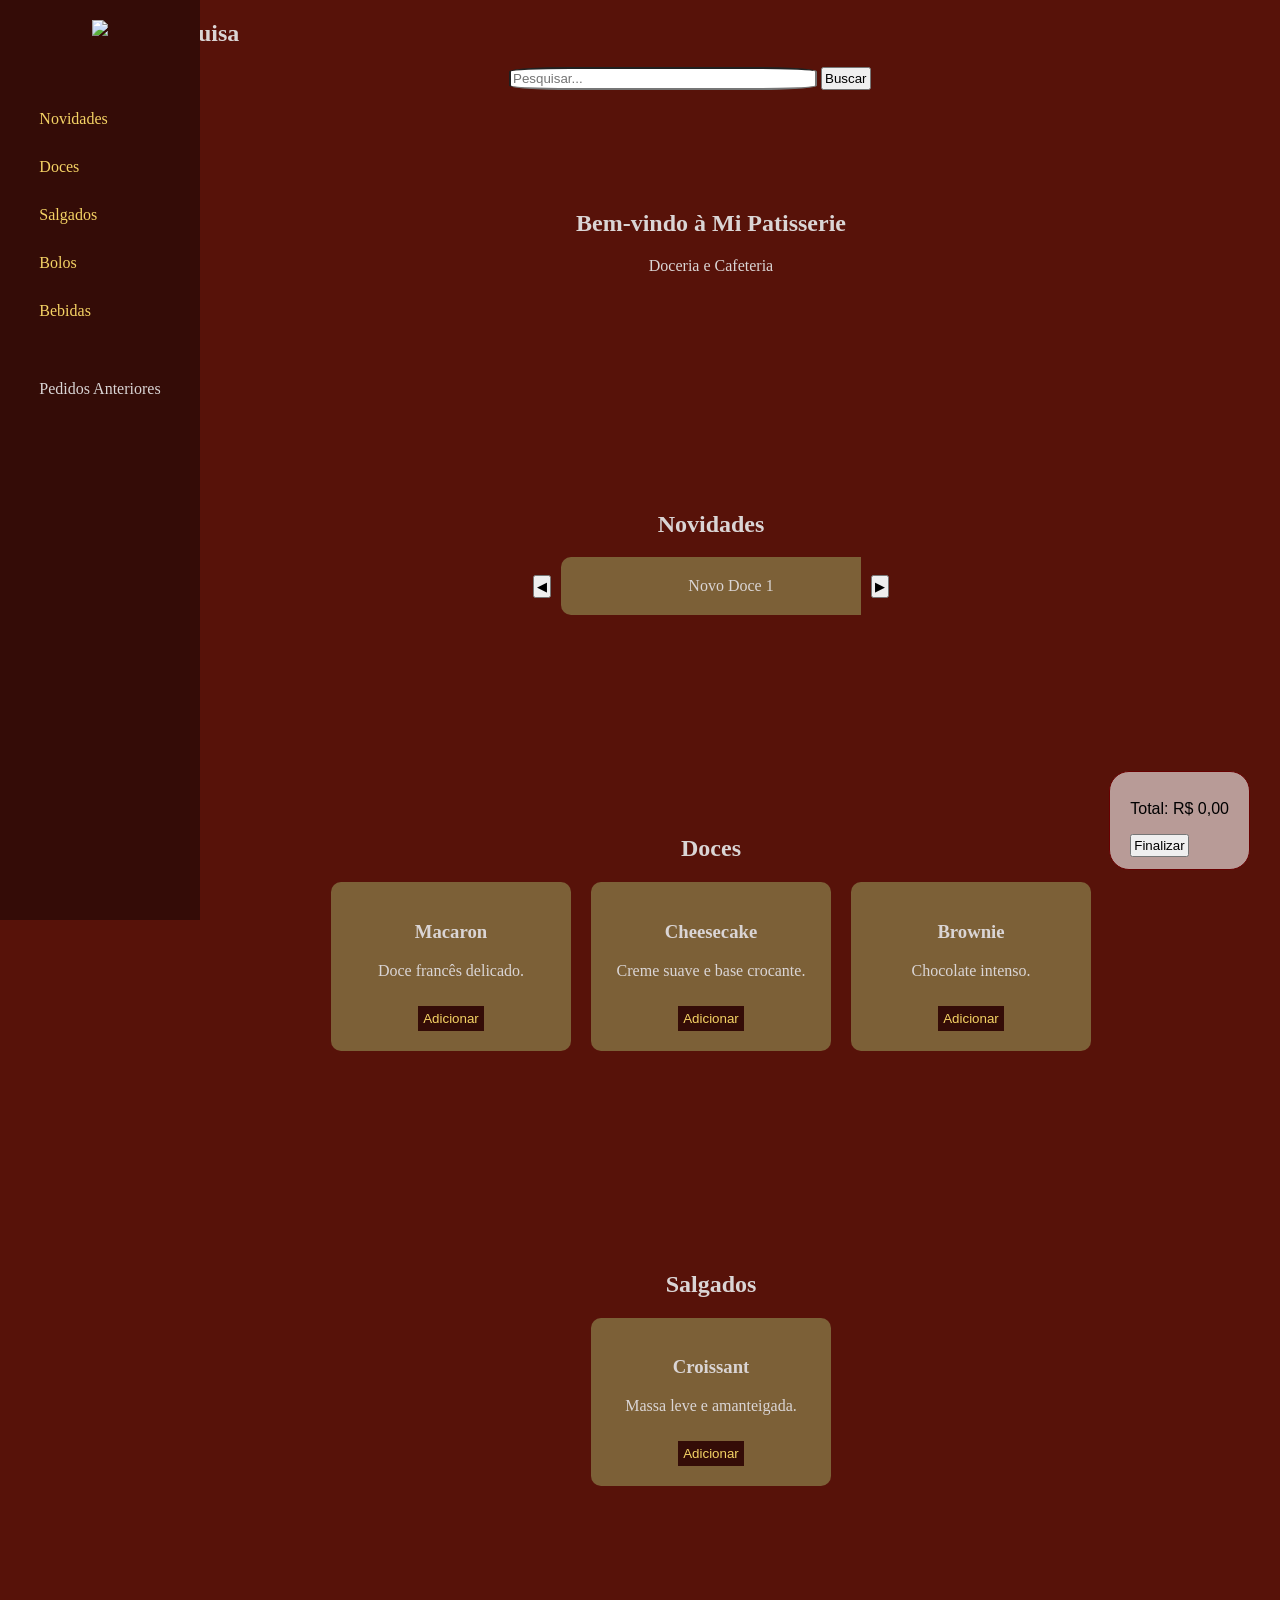
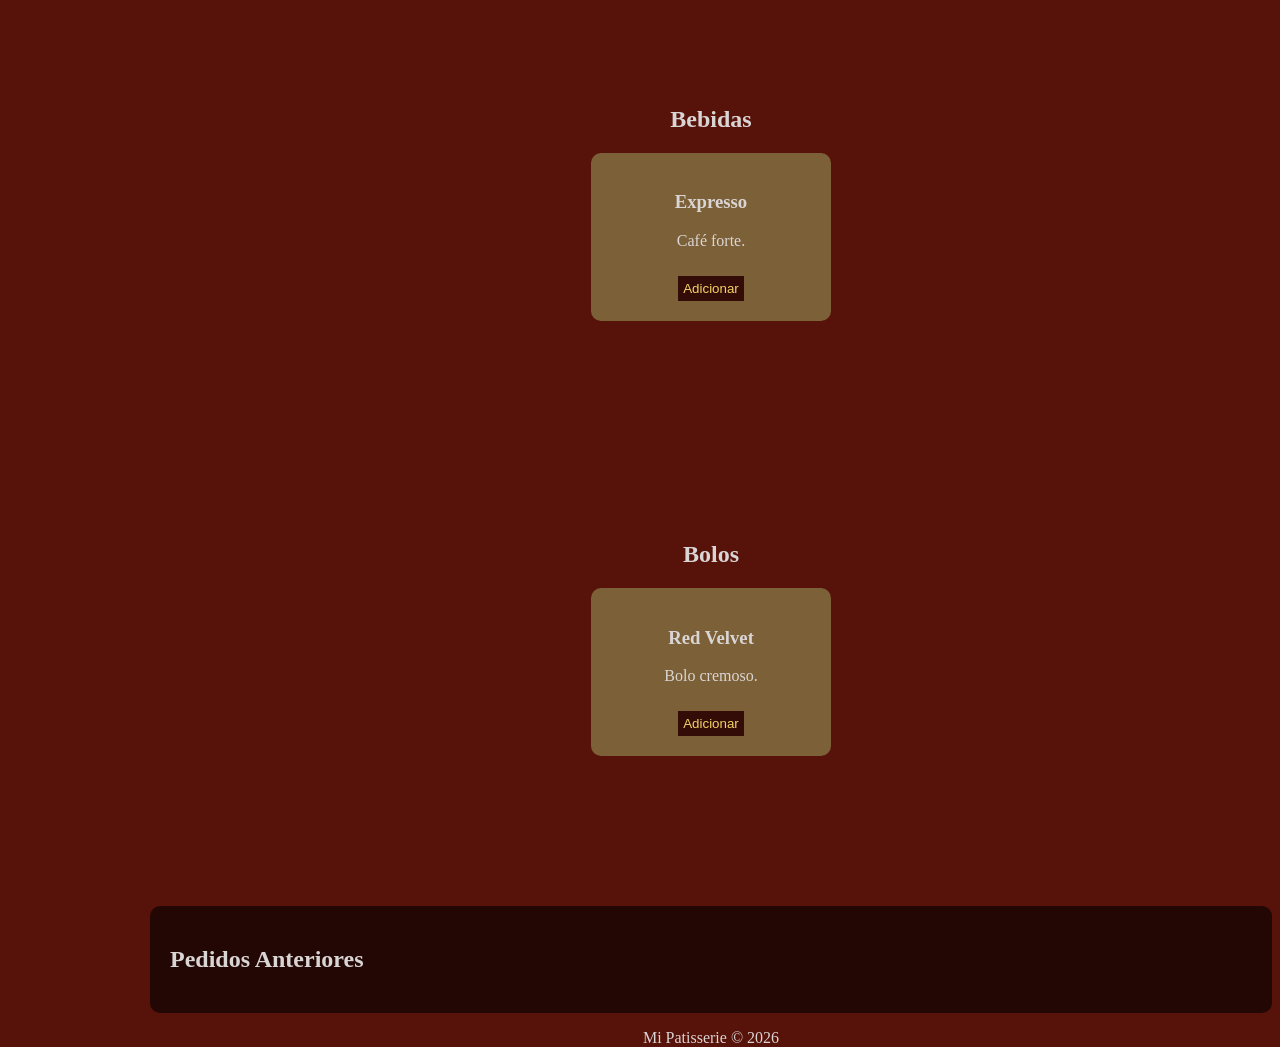
==== teste htrml/chat GPT/index.html @ f4b6e5ad "Add files via upload" ====
<!DOCTYPE html>
<html lang="pt-br">
<head>
<meta charset="UTF-8">
<meta name="viewport" content="width=device-width, initial-scale=1.0">
<title>Mi Patisserie</title>
<link rel="stylesheet" href="index.css">
</head>

<body>

<header>
<a href="#inicio"><img src="/imagem/logo-melhorada.png" class="logo"></a>

<nav class="menu">
<a href="#Novidades">Novidades</a>
<a href="#Doces">Doces</a>
<a href="#Salgados">Salgados</a>
<a href="#Bolos">Bolos</a>
<a href="#Bebidas">Bebidas</a>
<a href="#Historico"></a>Pedidos Anteriores</a>
</nav>


</header>

<!-- <a href="#"><img src="/imagem/profile_5987462 (1).png" class="perfil"></a> -->

<div class="conteudo">

<h2>Pesquisa</h2>
<input type="text" id="pesquisa" placeholder="Pesquisar...">
<button onclick="buscar()">Buscar</button>
<div id="resultados" class="cards"></div>


<section id="inicio" class="secao">
<h1>Bem-vindo à Mi Patisserie</h1>
<p>Doceria e Cafeteria</p>
</section>


<section id="Novidades" class="secao">
<h2>Novidades</h2>

<div class="carrossel">
<button onclick="voltar()">◀</button>

<div class="carrossel-container" id="carrossel">
<div class="card">Novo Doce 1</div>
<div class="card">Novo Doce 2</div>
<div class="card">Novo Doce 3</div>
</div>

<button onclick="avancar()">▶</button>
</div>
</section>

<!-- DOCES -->
<section id="Doces" class="secao">
<h2>Doces</h2>

<div class="cards">
<div class="card">
<h3>Macaron</h3>
<p>Doce francês delicado.</p>
<button onclick="adicionarItem('Macaron', 12)">Adicionar</button>
</div>

<div class="card">
<h3>Cheesecake</h3>
<p>Creme suave e base crocante.</p>
<button onclick="adicionarItem('Cheesecake', 15)">Adicionar</button>
</div>

<div class="card">
<h3>Brownie</h3>
<p>Chocolate intenso.</p>
<button onclick="adicionarItem('Brownie', 10)">Adicionar</button>
</div>
</div>
</section>

<!-- SALGADOS -->
<section id="Salgados" class="secao">
<h2>Salgados</h2>

<div class="cards">
<div class="card">
<h3>Croissant</h3>
<p>Massa leve e amanteigada.</p>
<button onclick="adicionarItem('Croissant', 8)">Adicionar</button>
</div>
</div>
</section>

<!-- BEBIDAS -->
<section id="Bebidas" class="secao">
<h2>Bebidas</h2>

<div class="cards">
<div class="card">
<h3>Expresso</h3>
<p>Café forte.</p>
<button onclick="adicionarItem('Expresso', 6)">Adicionar</button>
</div>
</div>
</section>

<!-- BOLOS -->
<section id="Bolos" class="secao">
<h2>Bolos</h2>

<div class="cards">
<div class="card">
<h3>Red Velvet</h3>
<p>Bolo cremoso.</p>
<button onclick="adicionarItem('Red Velvet', 20)">Adicionar</button>
</div>
</div>
</section>

<!-- CARRINHO -->
<div class="painel-carrinho">
<ul id="listaCarrinho"></ul>
<p id="total">Total: R$ 0,00</p>
<button onclick="finalizarPedido()">Finalizar</button>
</div>
</div>

<!-- HISTÓRICO -->
<div class="historico">
<h2>Pedidos Anteriores</h2>
<ul id="historicoLista"></ul>
</div>

</div>

<footer>
<p>Mi Patisserie © 2026</p>
</footer>

<script src="script.js"></script>

</body>
</html>
---- teste htrml/chat GPT/index.css ----
body{
margin-left:150px;
font-family:"Times New Roman", serif;
color:#dad5d5;
background:#571209;
}

header{
position:fixed;
top:0;
left:0;
width:200px;
height:100vh;
background:#340c07;
display:flex;
flex-direction:column;
align-items:center;
padding-top:20px;


}

.menu{
display:flex;
flex-direction:column;
gap:30px;
margin-top:70px;
}

.logo{
width:120px;
}

nav a{
color:#f5d365;
text-decoration:none;
}

.secao{
padding:100px 20px;
text-align:center;
max-width:1000px;
margin:auto;
}

.cards{
display:flex;
justify-content:center;
gap:20px;
flex-wrap:wrap;
}

.card{
background:#7c6037;
padding:20px;
border-radius:10px;
width:200px;
}

.card button{
margin-top:10px;
background:#340c07;
color:#f5d365;
border:none;
padding:5px;
cursor:pointer;
}

input{
padding:2px;
width:300px;
margin-left: 32%;
border-radius: 20%;
}

button{
padding:2px;
}



.painel-carrinho{
position:fixed;
bottom:30px;
right:30px;

border:1px solid #680000;
padding:12px 20px;
border-radius:20px;
background:rgba(255, 255, 255, 0.582);
color: rgb(0, 0, 0);
font-family: 'Segoe UI', Tahoma, Geneva, Verdana, sans-serif;
}


.historico{
margin-top:50px;
background:rgba(0,0,0,0.6);
padding:20px;
border-radius:10px;
}


.carrossel{
display:flex;
align-items:center;
justify-content:center;
gap:10px;
}

.carrossel-container{
display:flex;
overflow:hidden;
width:300px;
transition:0.5s;
}

.carrossel-container .card{
min-width:300px;
}

footer{margin-bottom: -20px;
text-align:center;

padding: 0px;;

}
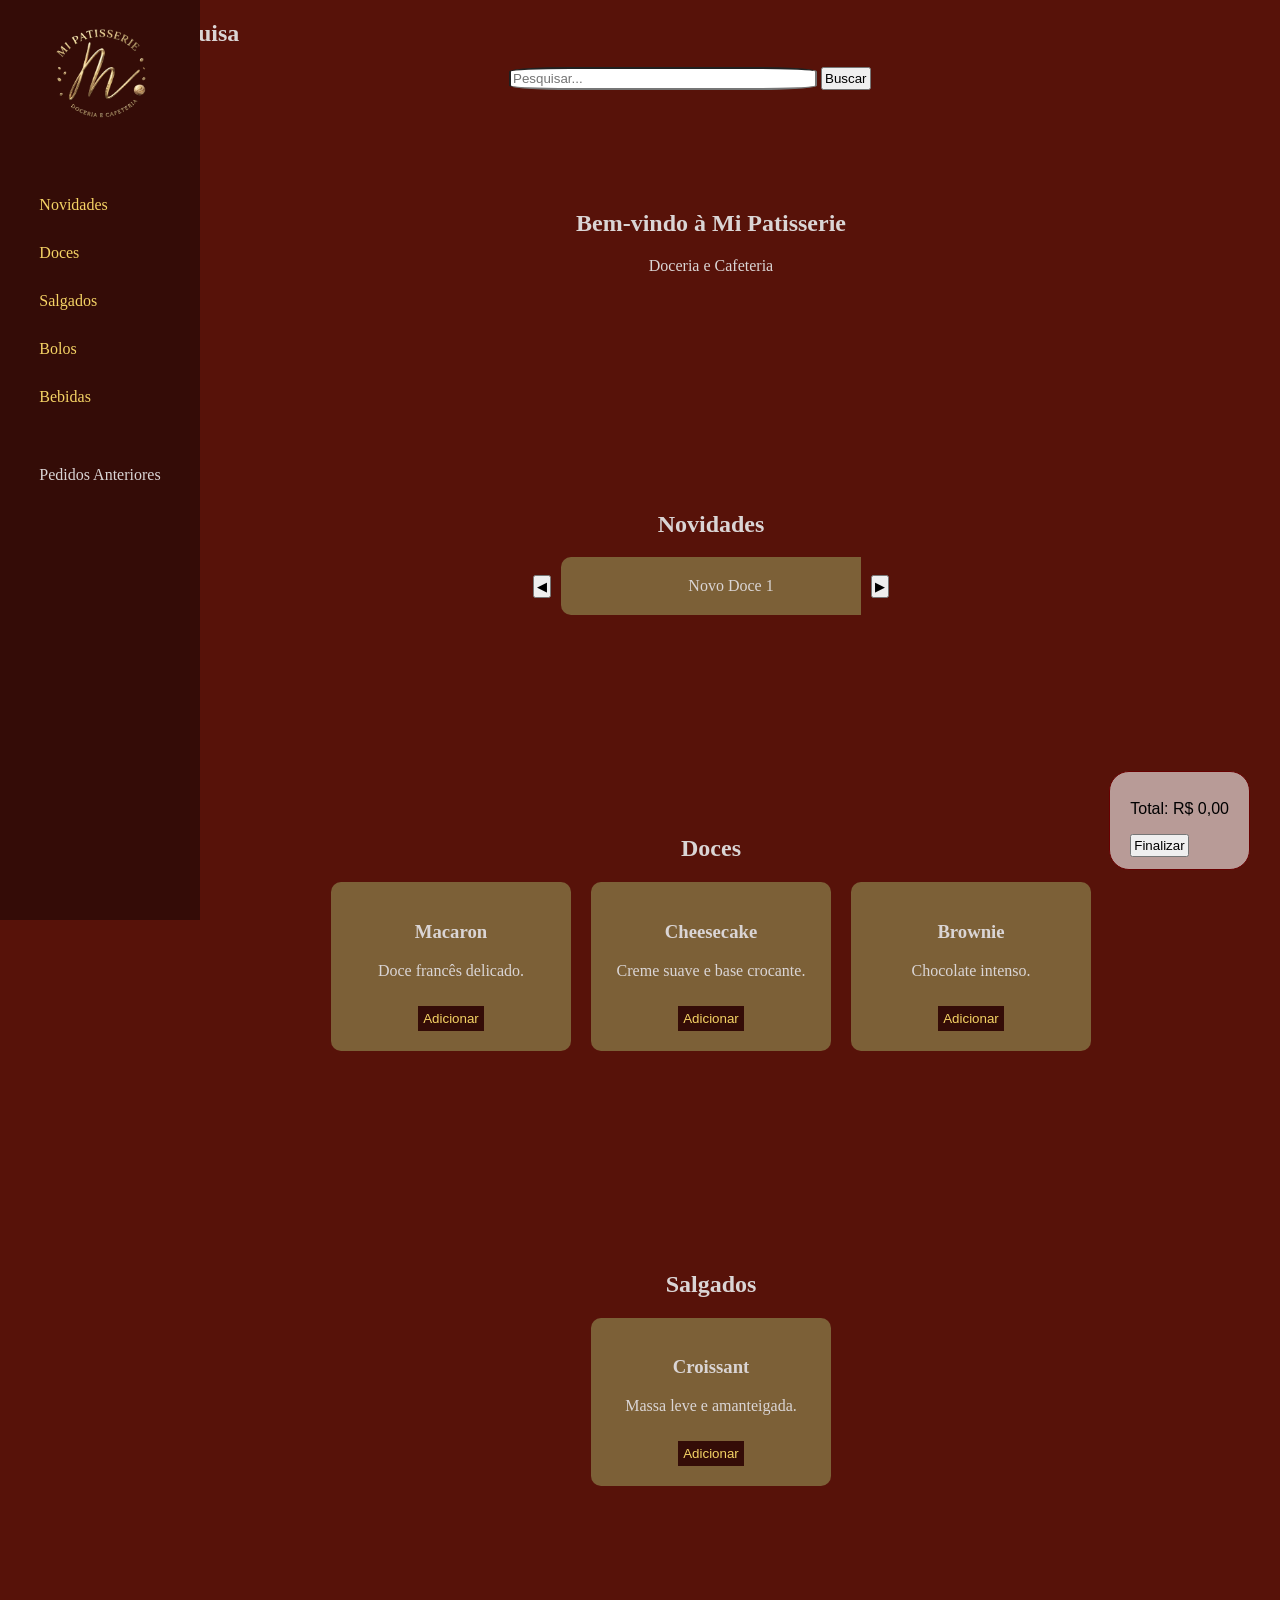
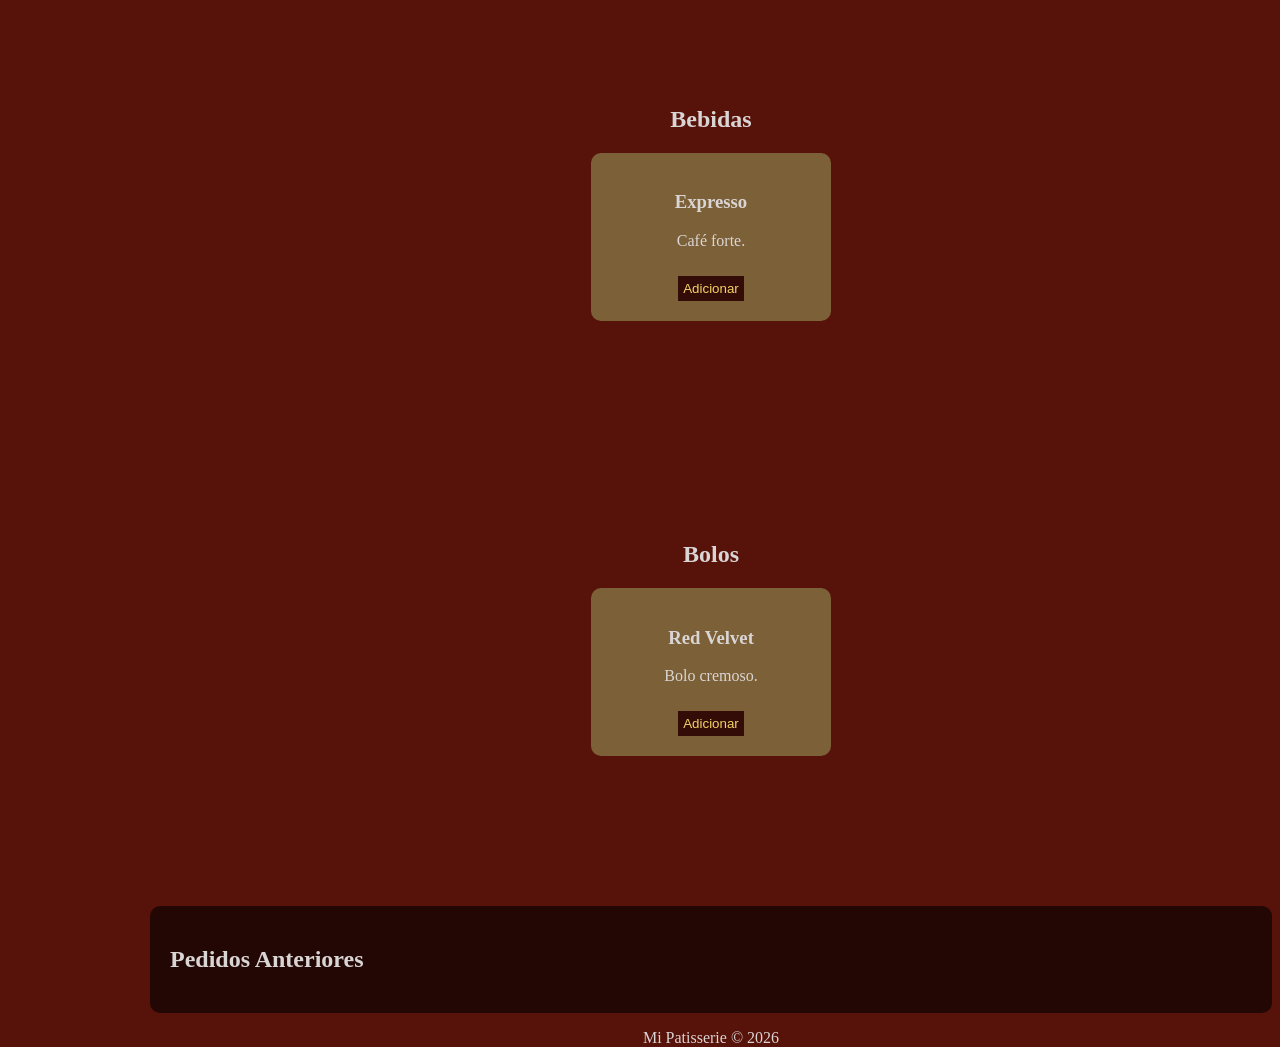
==== commit 87b8a547: "identei o html pra n ficar maluco e arrumei os erros do js 25/03" ====
--- a/teste htrml/chat GPT/index.html
+++ b/teste htrml/chat GPT/index.html
@@ -10,7 +10,7 @@
 <body>
 
 <header>
-<a href="#inicio"><img src="/imagem/logo-melhorada.png" class="logo"></a>
+<a href="#inicio"><img src="../imagem/logo-melhorada.png" class="logo"></a>
 
 <nav class="menu">
 <a href="#Novidades">Novidades</a>
@@ -26,115 +26,115 @@
 
 <!-- <a href="#"><img src="/imagem/profile_5987462 (1).png" class="perfil"></a> -->
 
-<div class="conteudo">
+<main class="conteudo">
 
-<h2>Pesquisa</h2>
-<input type="text" id="pesquisa" placeholder="Pesquisar...">
-<button onclick="buscar()">Buscar</button>
-<div id="resultados" class="cards"></div>
+    <h2>Pesquisa</h2>
+    <input type="text" id="pesquisa" placeholder="Pesquisar...">
+    <button onclick="buscar()">Buscar</button>
+    <div id="resultados" class="cards"></div>
 
 
-<section id="inicio" class="secao">
-<h1>Bem-vindo à Mi Patisserie</h1>
-<p>Doceria e Cafeteria</p>
-</section>
+    <section id="inicio" class="secao">
+        <h1>Bem-vindo à Mi Patisserie</h1>
+        <p>Doceria e Cafeteria</p>
+    </section>
 
 
-<section id="Novidades" class="secao">
-<h2>Novidades</h2>
+    <section id="Novidades" class="secao">
+        <h2>Novidades</h2>
 
-<div class="carrossel">
-<button onclick="voltar()">◀</button>
+        <div class="carrossel">
+            <button onclick="voltar()">◀</button>
 
-<div class="carrossel-container" id="carrossel">
-<div class="card">Novo Doce 1</div>
-<div class="card">Novo Doce 2</div>
-<div class="card">Novo Doce 3</div>
-</div>
+            <div class="carrossel-container" id="carrossel">
+            <div class="card">Novo Doce 1</div>
+            <div class="card">Novo Doce 2</div>
+            <div class="card">Novo Doce 3</div>
+        </div>
 
-<button onclick="avancar()">▶</button>
-</div>
-</section>
+        <button onclick="avancar()">▶</button>
+        </div>
+    </section>
 
-<!-- DOCES -->
-<section id="Doces" class="secao">
-<h2>Doces</h2>
+    <!-- DOCES -->
+    <section id="Doces" class="secao">
+        <h2>Doces</h2>
 
-<div class="cards">
-<div class="card">
-<h3>Macaron</h3>
-<p>Doce francês delicado.</p>
-<button onclick="adicionarItem('Macaron', 12)">Adicionar</button>
-</div>
+        <div class="cards">
+            <div class="card">
+                <h3>Macaron</h3>
+                <p>Doce francês delicado.</p>
+                <button onclick="adicionarItem('Macaron', 12)">Adicionar</button>
+                </div>
 
-<div class="card">
-<h3>Cheesecake</h3>
-<p>Creme suave e base crocante.</p>
-<button onclick="adicionarItem('Cheesecake', 15)">Adicionar</button>
-</div>
+                <div class="card">
+                <h3>Cheesecake</h3>
+                <p>Creme suave e base crocante.</p>
+                <button onclick="adicionarItem('Cheesecake', 15)">Adicionar</button>
+                </div>
 
-<div class="card">
-<h3>Brownie</h3>
-<p>Chocolate intenso.</p>
-<button onclick="adicionarItem('Brownie', 10)">Adicionar</button>
-</div>
-</div>
-</section>
+                <div class="card">
+                <h3>Brownie</h3>
+                <p>Chocolate intenso.</p>
+                <button onclick="adicionarItem('Brownie', 10)">Adicionar</button>
+            </div>
+        </div>
+    </section>
 
-<!-- SALGADOS -->
-<section id="Salgados" class="secao">
-<h2>Salgados</h2>
+    <!-- SALGADOS -->
+    <section id="Salgados" class="secao">
+        <h2>Salgados</h2>
 
-<div class="cards">
-<div class="card">
-<h3>Croissant</h3>
-<p>Massa leve e amanteigada.</p>
-<button onclick="adicionarItem('Croissant', 8)">Adicionar</button>
-</div>
-</div>
-</section>
+        <div class="cards">
+            <div class="card">
+                <h3>Croissant</h3>
+                <p>Massa leve e amanteigada.</p>
+                <button onclick="adicionarItem('Croissant', 8)">Adicionar</button>
+            </div>
+        </div>
+    </section>
 
-<!-- BEBIDAS -->
-<section id="Bebidas" class="secao">
-<h2>Bebidas</h2>
+    <!-- BEBIDAS -->
+    <section id="Bebidas" class="secao">
+        <h2>Bebidas</h2>
 
-<div class="cards">
-<div class="card">
-<h3>Expresso</h3>
-<p>Café forte.</p>
-<button onclick="adicionarItem('Expresso', 6)">Adicionar</button>
-</div>
-</div>
-</section>
+        <div class="cards">
+            <div class="card">
+                <h3>Expresso</h3>
+                <p>Café forte.</p>
+                <button onclick="adicionarItem('Expresso', 6)">Adicionar</button>
+            </div>
+        </div>
+    </section>
 
-<!-- BOLOS -->
-<section id="Bolos" class="secao">
-<h2>Bolos</h2>
+    <!-- BOLOS -->
+    <section id="Bolos" class="secao">
+        <h2>Bolos</h2>
 
-<div class="cards">
-<div class="card">
-<h3>Red Velvet</h3>
-<p>Bolo cremoso.</p>
-<button onclick="adicionarItem('Red Velvet', 20)">Adicionar</button>
-</div>
-</div>
-</section>
+        <div class="cards">
+            <div class="card">
+                <h3>Red Velvet</h3>
+                <p>Bolo cremoso.</p>
+                <button onclick="adicionarItem('Red Velvet', 20)">Adicionar</button>
+            </div>
+        </div>
+    </section>
 
-<!-- CARRINHO -->
-<div class="painel-carrinho">
-<ul id="listaCarrinho"></ul>
-<p id="total">Total: R$ 0,00</p>
-<button onclick="finalizarPedido()">Finalizar</button>
-</div>
-</div>
+    <!-- CARRINHO -->
+        <div class="painel-carrinho">
+        <ul id="listaCarrinho"></ul>
+        <p id="total">Total: R$ 0,00</p>
+        <button onclick="finalizarPedido()">Finalizar</button>
+        </div>
+    </main>
 
-<!-- HISTÓRICO -->
-<div class="historico">
-<h2>Pedidos Anteriores</h2>
-<ul id="historicoLista"></ul>
-</div>
+    <!-- HISTÓRICO -->
+    <div class="historico">
+        <h2>Pedidos Anteriores</h2>
+        <ul id="historicoLista"></ul>
+    </div>
 
-</div>
+</main>
 
 <footer>
 <p>Mi Patisserie © 2026</p>
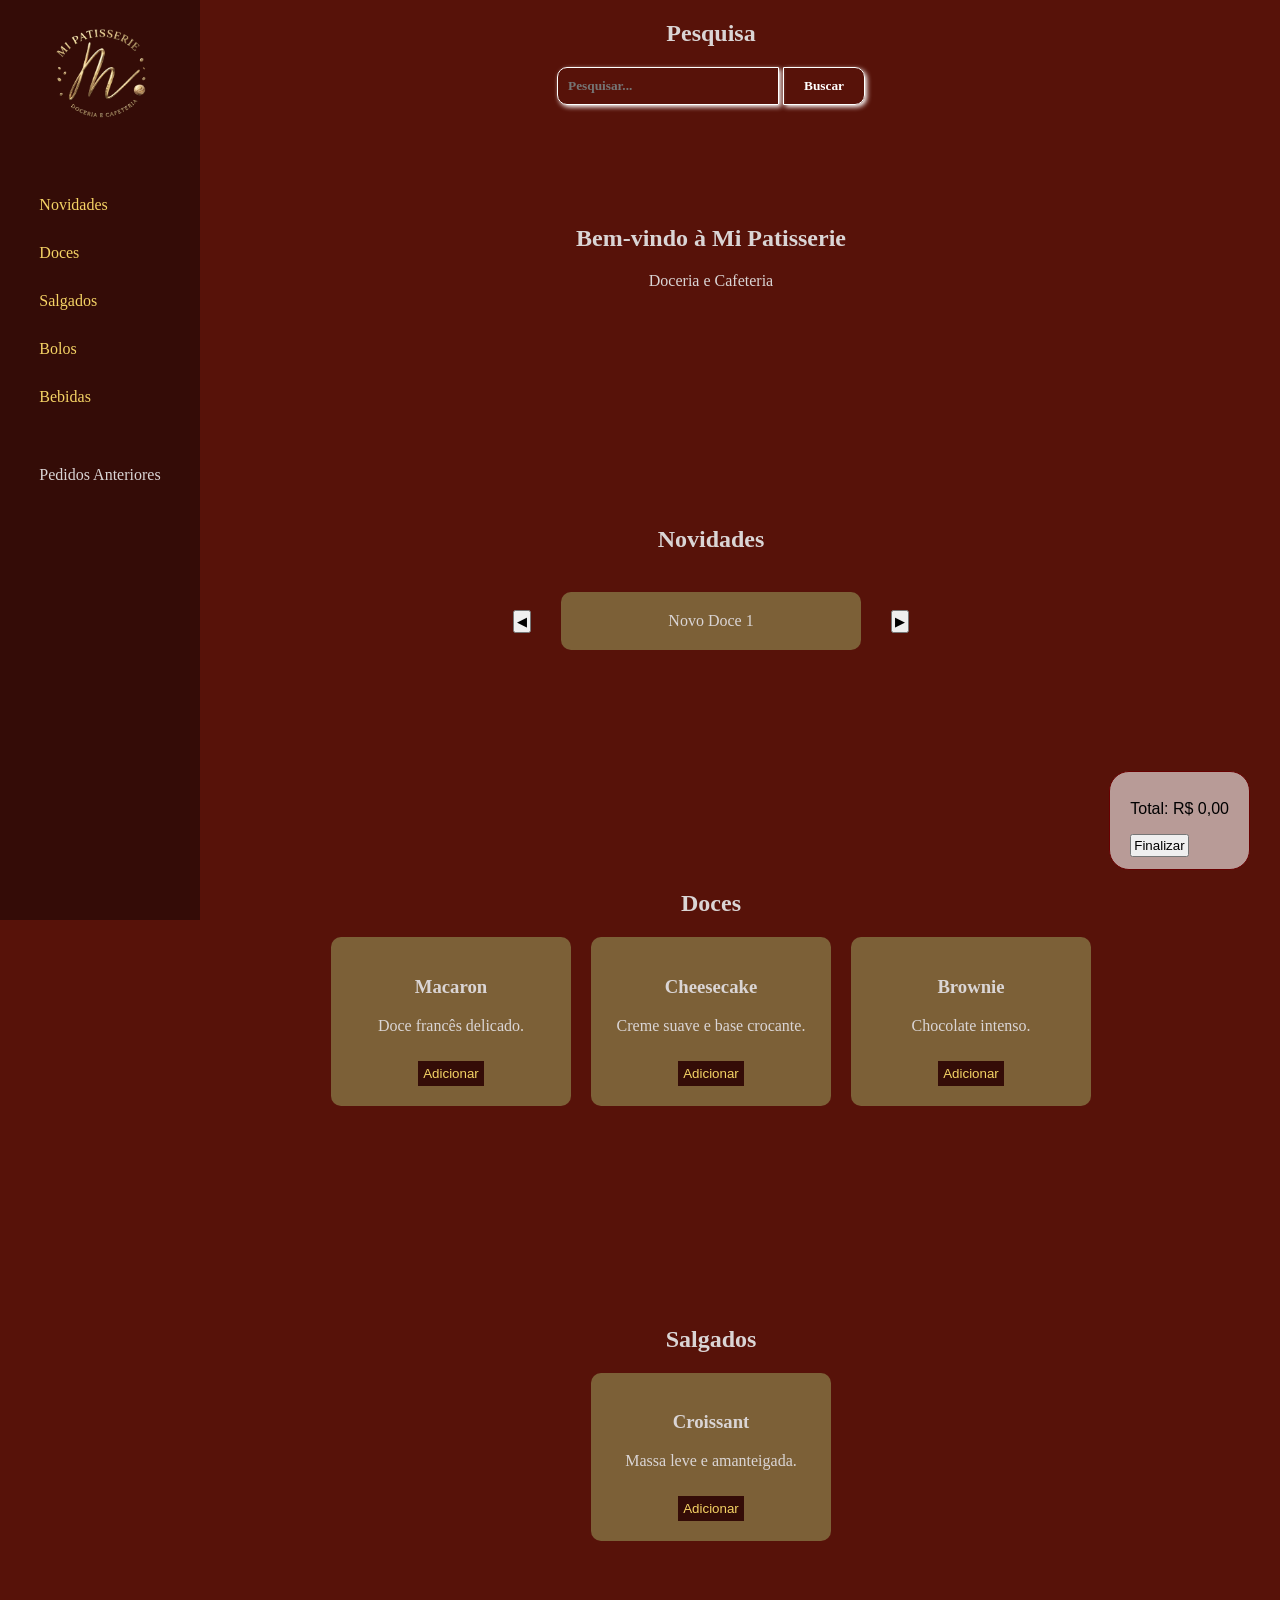
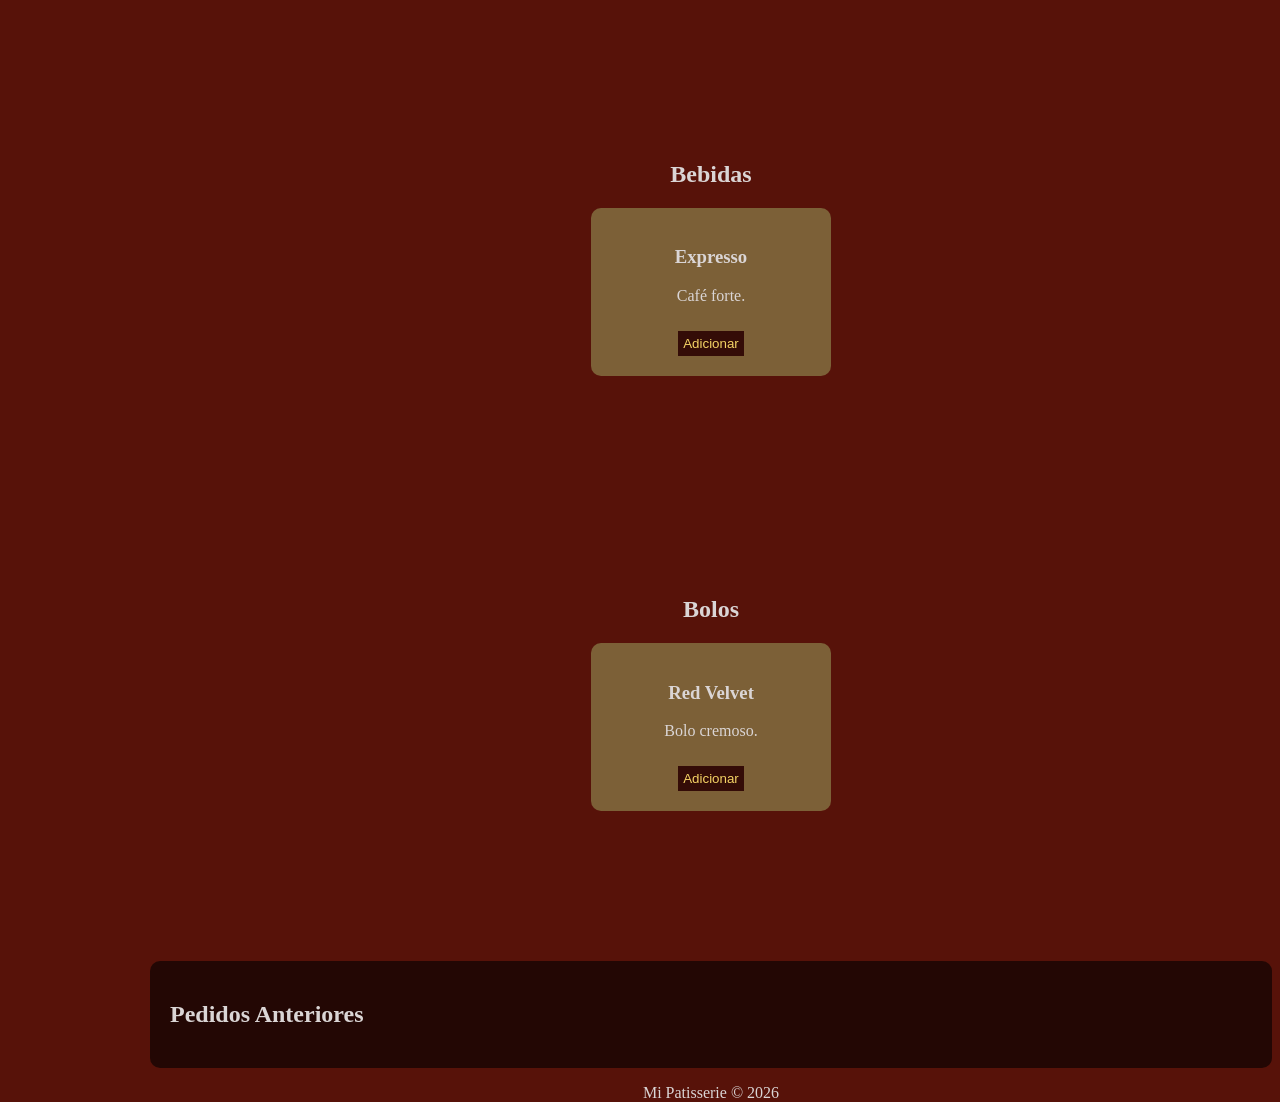
==== commit e2bb6f98: "mudanças no css e nums bagui ai - 25/03" ====
--- a/teste htrml/chat GPT/index.html
+++ b/teste htrml/chat GPT/index.html
@@ -27,11 +27,13 @@
 <!-- <a href="#"><img src="/imagem/profile_5987462 (1).png" class="perfil"></a> -->
 
 <main class="conteudo">
-
-    <h2>Pesquisa</h2>
-    <input type="text" id="pesquisa" placeholder="Pesquisar...">
-    <button onclick="buscar()">Buscar</button>
-    <div id="resultados" class="cards"></div>
+    <div id="divPesquisa">
+        <h2>Pesquisa</h2>
+        <input type="text" id="pesquisa" placeholder="Pesquisar...">
+        <button onclick="buscar()">Buscar</button>
+        <div id="resultados" class="cards"></div>
+    </div>
+    
 
 
     <section id="inicio" class="secao">
@@ -47,12 +49,12 @@
             <button onclick="voltar()">◀</button>
 
             <div class="carrossel-container" id="carrossel">
-            <div class="card">Novo Doce 1</div>
-            <div class="card">Novo Doce 2</div>
-            <div class="card">Novo Doce 3</div>
-        </div>
+                <div class="card">Novo Doce 1</div>
+                <div class="card">Novo Doce 2</div>
+                <div class="card">Novo Doce 3</div>
+            </div>
 
-        <button onclick="avancar()">▶</button>
+            <button onclick="avancar()">▶</button>
         </div>
     </section>
 
--- a/teste htrml/chat GPT/index.css
+++ b/teste htrml/chat GPT/index.css
@@ -6,122 +6,171 @@
 }
 
 header{
-position:fixed;
-top:0;
-left:0;
-width:200px;
-height:100vh;
-background:#340c07;
-display:flex;
-flex-direction:column;
-align-items:center;
-padding-top:20px;
-
+    position:fixed;
+    top:0;
+    left:0;
+    width:200px;
+    height:100vh;
+    background:#340c07;
+    display:flex;
+    flex-direction:column;
+    align-items:center;
+    padding-top:20px;
 
 }
 
+#divPesquisa{
+    text-align: center;
+}
+#divPesquisa input{
+    font-family: Cambria, Cochin, Georgia, Times, 'Times New Roman', serif;
+    font-weight: bolder;
+
+    background-color: transparent;
+    color: white;
+
+    padding: 10px;
+    width: 200px;
+
+    border: 1px solid white;
+    border-radius: 10px 0px 0px 10px;
+
+    box-shadow: 2px 2px 5px rgb(255, 255, 255);
+
+    transition: 0.2s;
+}
+
+#divPesquisa input:focus{
+    outline: none;
+    border-color: #f5d365;
+    box-shadow: 2px 2px 5px rgb(245, 211, 101);
+
+    transition: 0.2s;
+}
+
+#divPesquisa button{
+    font-family: Cambria, Cochin, Georgia, Times, 'Times New Roman', serif;
+    font-weight: bolder;
+
+    background-color: transparent;
+    color: white;
+
+    padding: 10px 20px;
+
+    border: 1px solid white;
+    border-radius: 0px 10px 10px 0px;
+    cursor: pointer;
+
+    box-shadow: 2px 2px 5px rgb(255, 255, 255);
+    
+    transition: 0.2s;
+}
+
+#divPesquisa button:hover{
+    background-color: rgba(255, 255, 255, 0.562);
+    color: #340c07;
+
+    transition: 0.2s;
+}
+
 .menu{
-display:flex;
-flex-direction:column;
-gap:30px;
-margin-top:70px;
+    display:flex;
+    flex-direction:column;
+    gap:30px;
+    margin-top:70px;
 }
 
 .logo{
-width:120px;
+    width:120px;
 }
 
 nav a{
-color:#f5d365;
-text-decoration:none;
+    color:#f5d365;
+    text-decoration:none;
 }
 
 .secao{
-padding:100px 20px;
-text-align:center;
-max-width:1000px;
-margin:auto;
+    padding:100px 20px;
+    text-align:center;
+    max-width:1000px;
+    margin:auto;
 }
 
 .cards{
-display:flex;
-justify-content:center;
-gap:20px;
-flex-wrap:wrap;
+    display:flex;
+    justify-content:center;
+    gap:20px;
+    flex-wrap:wrap;
 }
 
 .card{
-background:#7c6037;
-padding:20px;
-border-radius:10px;
-width:200px;
+    background:#7c6037;
+    padding:20px;
+    border-radius:10px;
+    width:200px;
 }
 
 .card button{
-margin-top:10px;
-background:#340c07;
-color:#f5d365;
-border:none;
-padding:5px;
-cursor:pointer;
+    margin-top:10px;
+    background:#340c07;
+    color:#f5d365;
+    border:none;
+    padding:5px;
+    cursor:pointer;
 }
 
-input{
-padding:2px;
-width:300px;
-margin-left: 32%;
-border-radius: 20%;
-}
 
 button{
-padding:2px;
+    padding:2px;
 }
 
 
 
 .painel-carrinho{
-position:fixed;
-bottom:30px;
-right:30px;
+    position:fixed;
+    bottom:30px;
+    right:30px;
 
-border:1px solid #680000;
-padding:12px 20px;
-border-radius:20px;
-background:rgba(255, 255, 255, 0.582);
-color: rgb(0, 0, 0);
-font-family: 'Segoe UI', Tahoma, Geneva, Verdana, sans-serif;
+    border:1px solid #680000;
+    padding:12px 20px;
+    border-radius:20px;
+    background:rgba(255, 255, 255, 0.582);
+    color: rgb(0, 0, 0);
+    font-family: 'Segoe UI', Tahoma, Geneva, Verdana, sans-serif;
 }
 
 
 .historico{
-margin-top:50px;
-background:rgba(0,0,0,0.6);
-padding:20px;
-border-radius:10px;
+    margin-top:50px;
+    background:rgba(0,0,0,0.6);
+    padding:20px;
+    border-radius:10px;
 }
 
 
 .carrossel{
-display:flex;
-align-items:center;
-justify-content:center;
-gap:10px;
+    display:flex;
+    align-items:center;
+    justify-content:center;
+    gap:10px;
 }
 
 .carrossel-container{
-display:flex;
-overflow:hidden;
-width:300px;
-transition:0.5s;
+    display:flex;
+    margin: 20px;
+    width:300px;
+    overflow: hidden;
+    transition:0.5s;
 }
 
 .carrossel-container .card{
-min-width:300px;
+    min-width:260px;
+    margin-right: 5px;
 }
 
-footer{margin-bottom: -20px;
-text-align:center;
-
-padding: 0px;;
+footer{
+    margin-bottom: -20px;
+    text-align:center;
+    padding: 0px;
 
 }
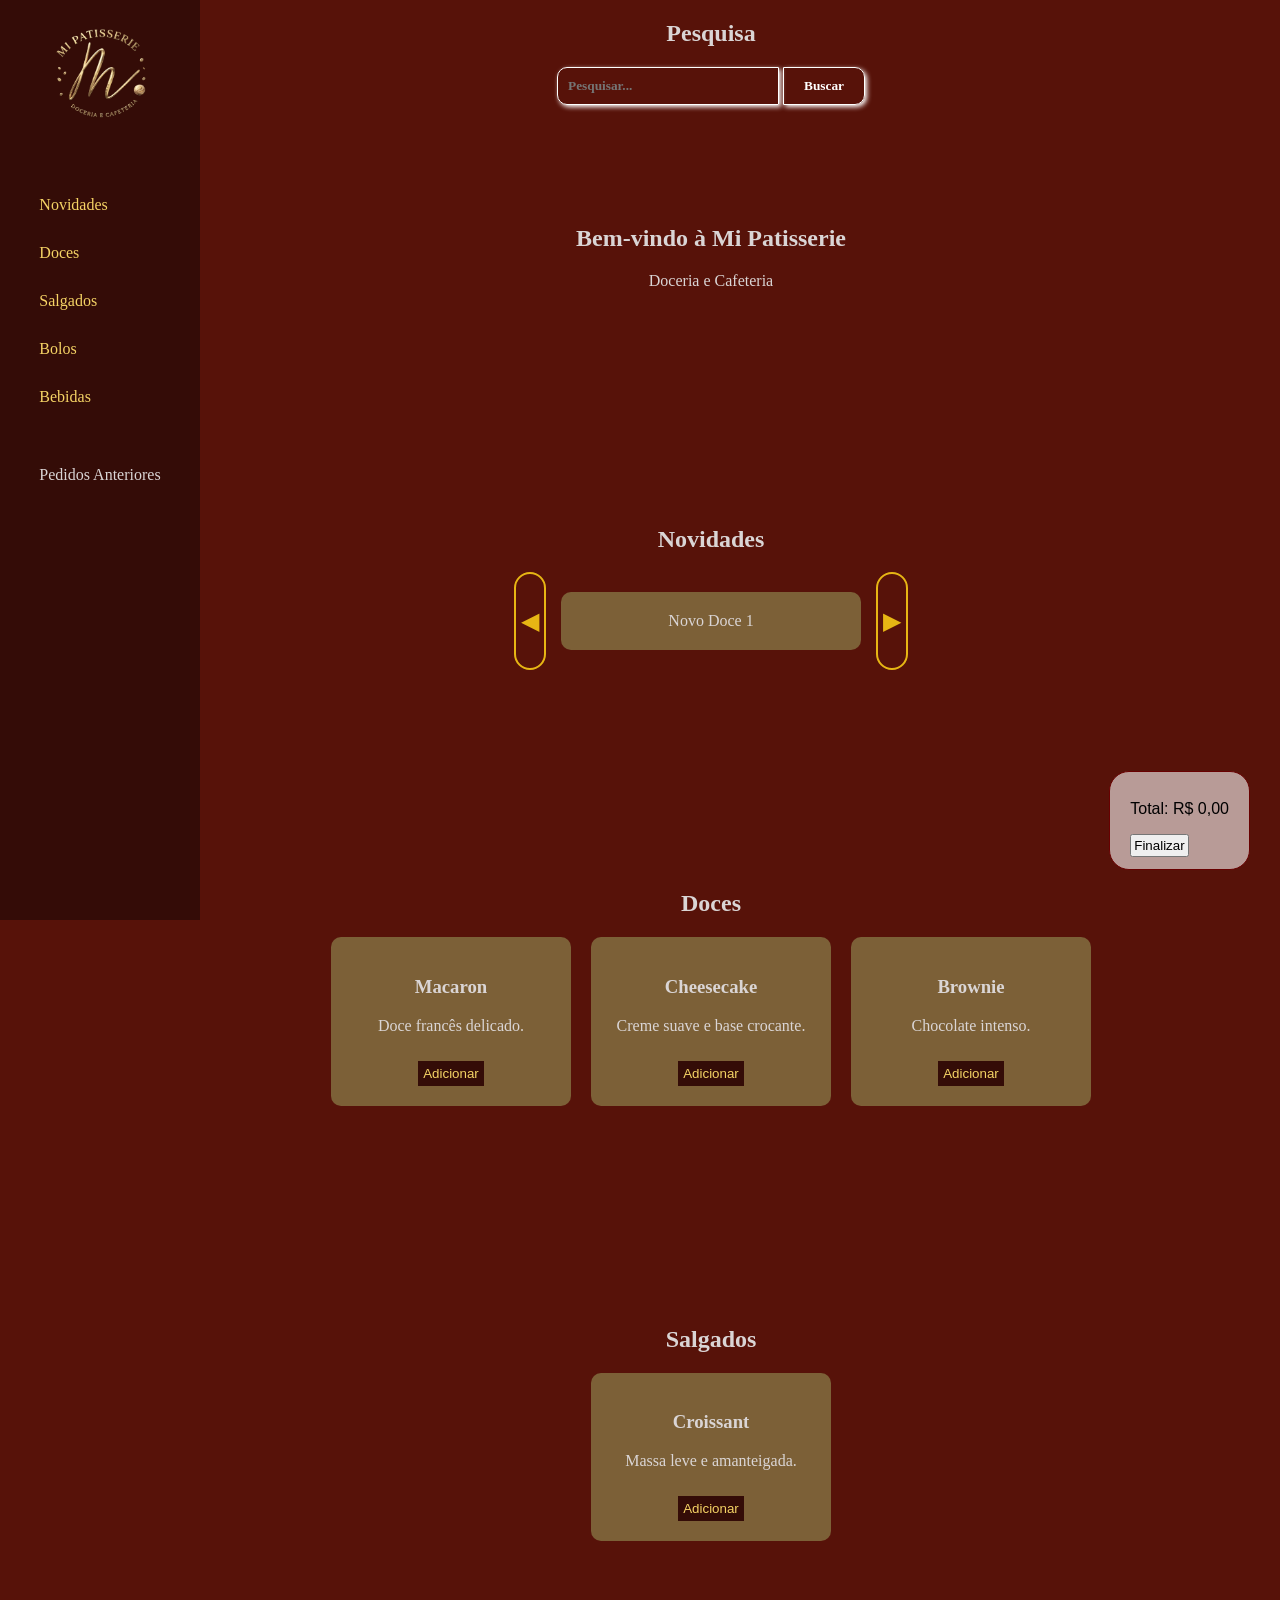
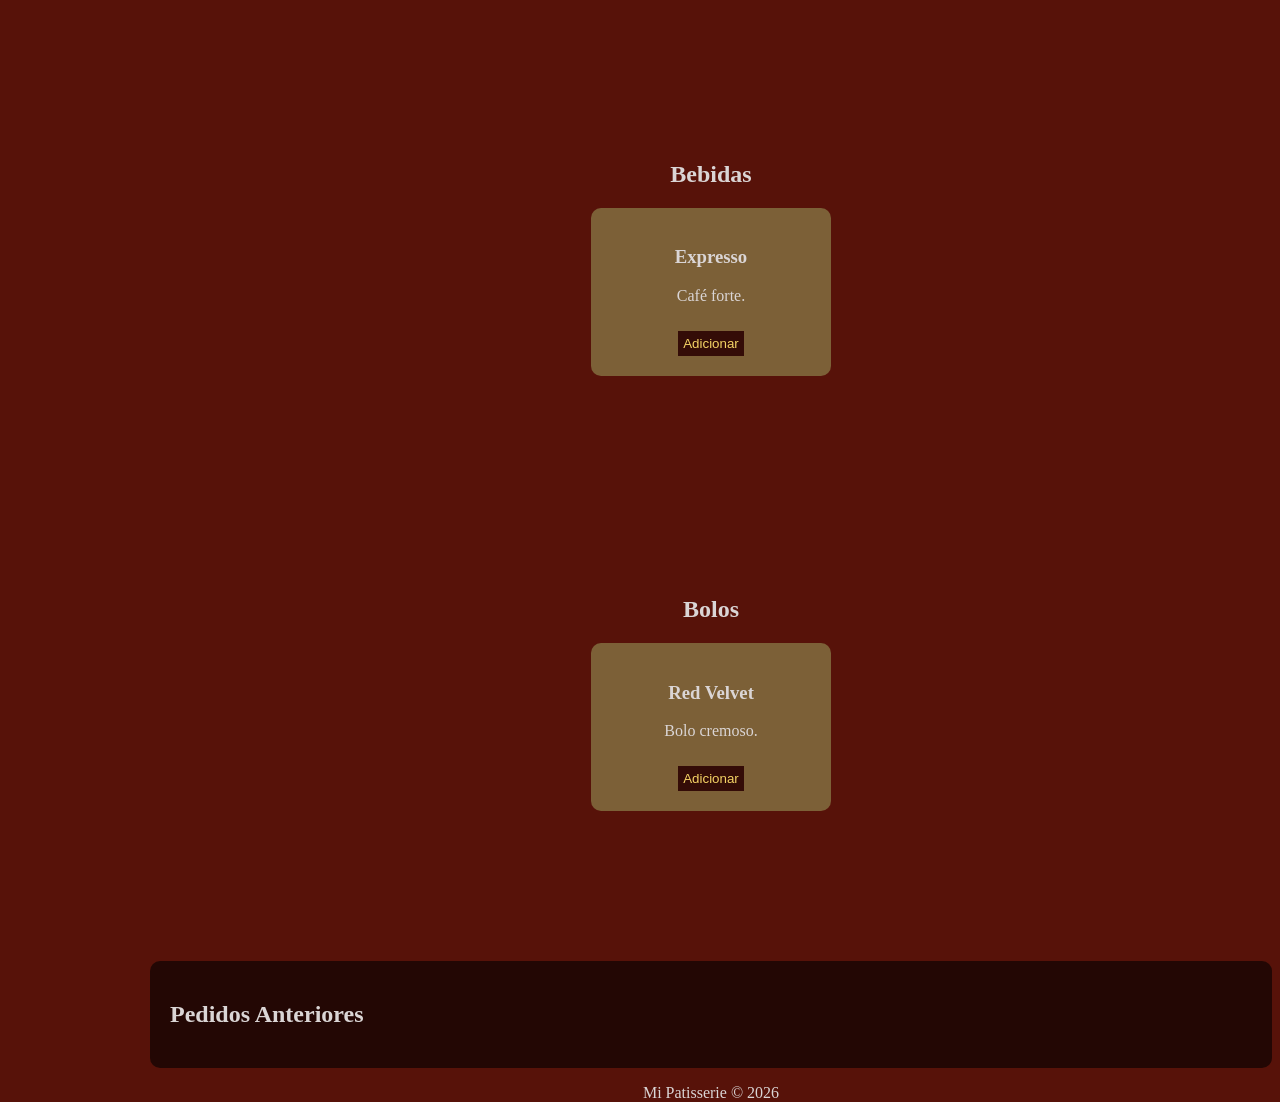
==== commit 9bfe7446: "arrumando o carrosel - 26/03" ====
--- a/teste htrml/chat GPT/index.html
+++ b/teste htrml/chat GPT/index.html
@@ -44,18 +44,20 @@
 
     <section id="Novidades" class="secao">
         <h2>Novidades</h2>
-
-        <div class="carrossel">
+        <div id="itens">
             <button onclick="voltar()">◀</button>
-
-            <div class="carrossel-container" id="carrossel">
-                <div class="card">Novo Doce 1</div>
-                <div class="card">Novo Doce 2</div>
-                <div class="card">Novo Doce 3</div>
+            <div class="carrossel">
+                
+                <div class="carrossel-container" id="carrossel">
+                    <div class="card">Novo Doce 1</div>
+                    <div class="card">Novo Doce 2</div>
+                    <div class="card">Novo Doce 3</div>
+                </div>
+                
             </div>
-
             <button onclick="avancar()">▶</button>
         </div>
+        
     </section>
 
     <!-- DOCES -->
@@ -142,7 +144,7 @@
 <p>Mi Patisserie © 2026</p>
 </footer>
 
-<script src="script.js"></script>
+<script src="index.JS"></script>
 
 </body>
 </html>
--- a/teste htrml/chat GPT/index.css
+++ b/teste htrml/chat GPT/index.css
@@ -22,6 +22,7 @@
 #divPesquisa{
     text-align: center;
 }
+
 #divPesquisa input{
     font-family: Cambria, Cochin, Georgia, Times, 'Times New Roman', serif;
     font-weight: bolder;
@@ -147,25 +148,39 @@
     border-radius:10px;
 }
 
-
-.carrossel{
+#Novidades #itens{
     display:flex;
-    align-items:center;
-    justify-content:center;
-    gap:10px;
+    justify-content: center;
+    text-align: center;
+}
+section .carrossel{
+    display:flex;
+    overflow: hidden;
+    width: 330px;
 }
 
 .carrossel-container{
     display:flex;
     margin: 20px;
     width:300px;
-    overflow: hidden;
-    transition:0.5s;
+    transition: transform 0.5s ease-in-out;
+    transform: translateX(0);
 }
 
 .carrossel-container .card{
+    object-fit: cover;
     min-width:260px;
-    margin-right: 5px;
+    margin: 0px 20px 0px -5px;
+}
+
+#itens button{
+    background: transparent;
+    border: 2px solid #e7b614;
+    border-radius: 500px;
+    padding: 5px;
+    font-size: 24px;
+    cursor: pointer;
+    color: #e7b614;
 }
 
 footer{
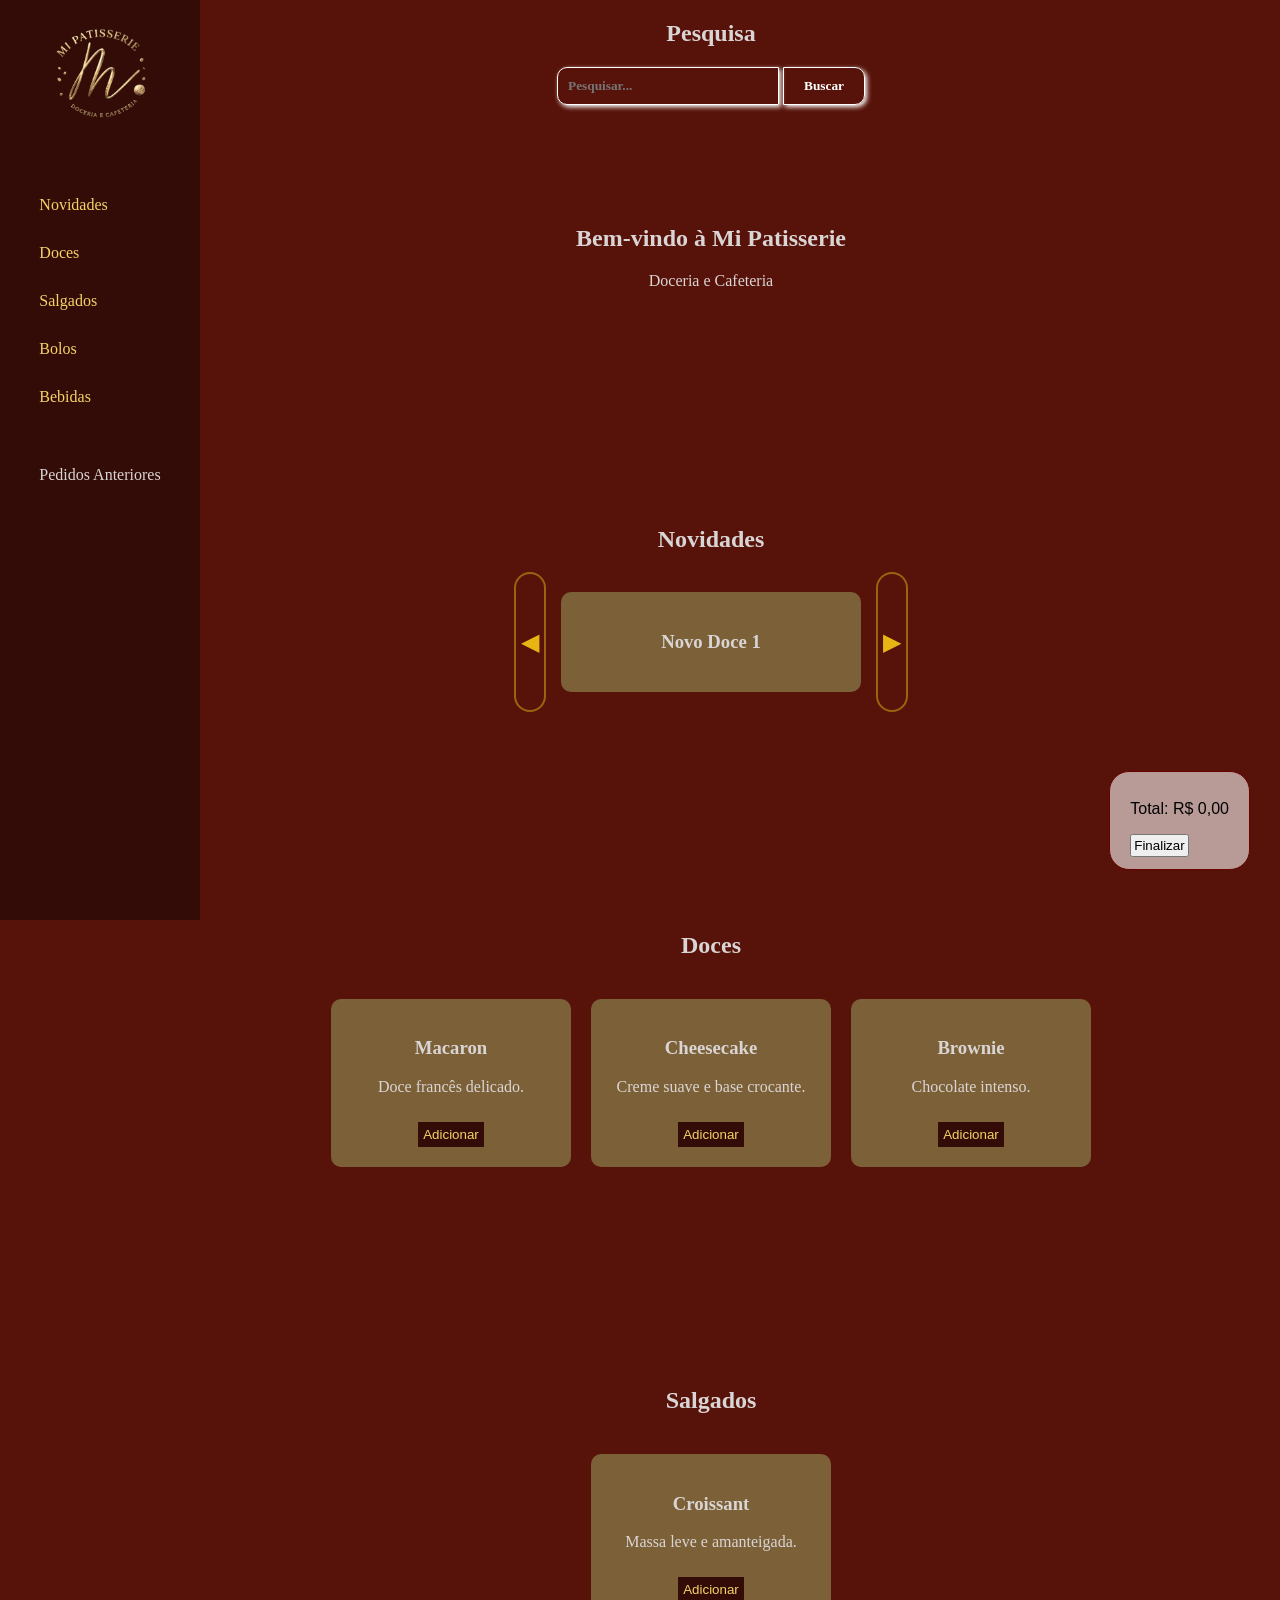
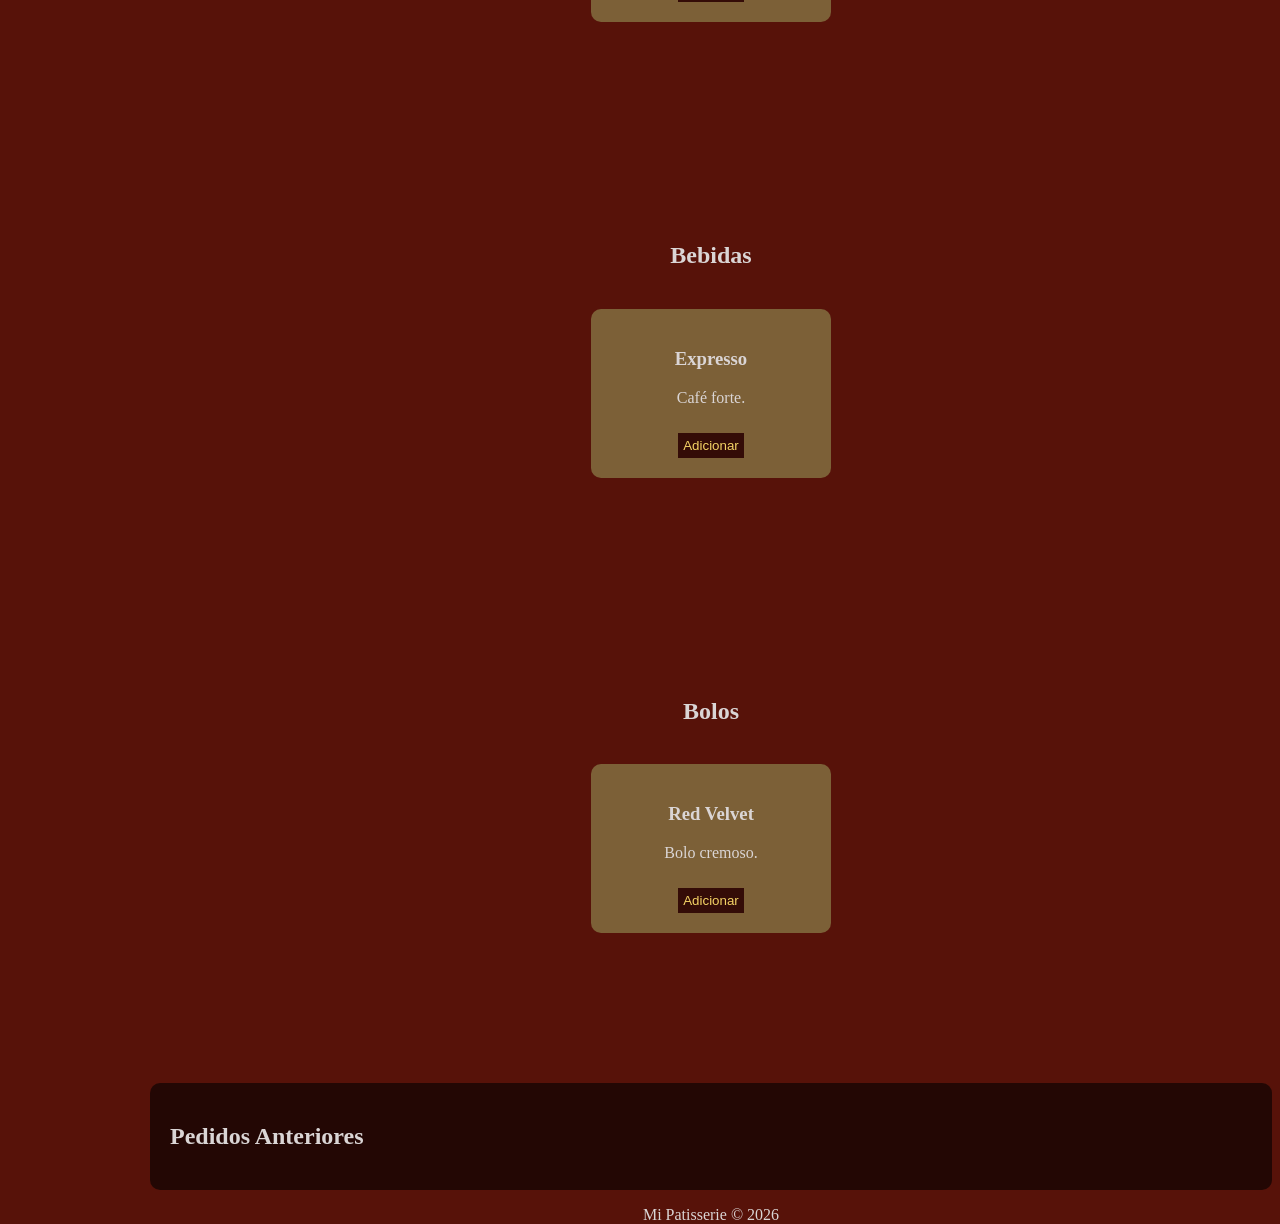
==== commit b83fa367: "pesquisa quase funcional, ainda precisa de pesquisa dinamica e etc 27/03" ====
--- a/teste htrml/chat GPT/index.html
+++ b/teste htrml/chat GPT/index.html
@@ -49,9 +49,15 @@
             <div class="carrossel">
                 
                 <div class="carrossel-container" id="carrossel">
-                    <div class="card">Novo Doce 1</div>
-                    <div class="card">Novo Doce 2</div>
-                    <div class="card">Novo Doce 3</div>
+                    <div class="card">
+                        <h3>Novo Doce 1</h3>
+                    </div>
+                    <div class="card">
+                        <h3>Novo Doce 2</h3>
+                    </div>
+                    <div class="card">
+                        <h3>Novo Doce 3</h3>
+                    </div>
                 </div>
                 
             </div>
--- a/teste htrml/chat GPT/index.css
+++ b/teste htrml/chat GPT/index.css
@@ -109,6 +109,7 @@
     padding:20px;
     border-radius:10px;
     width:200px;
+    margin-top: 20px;
 }
 
 .card button{
@@ -175,12 +176,17 @@
 
 #itens button{
     background: transparent;
-    border: 2px solid #e7b614;
-    border-radius: 500px;
+    border: 2px solid #e7b6147e;
+    border-radius: 20px;
     padding: 5px;
     font-size: 24px;
     cursor: pointer;
     color: #e7b614;
+}
+
+#itens button:hover{
+    background: #e7b614d7;
+    color: #5f140a;
 }
 
 footer{
